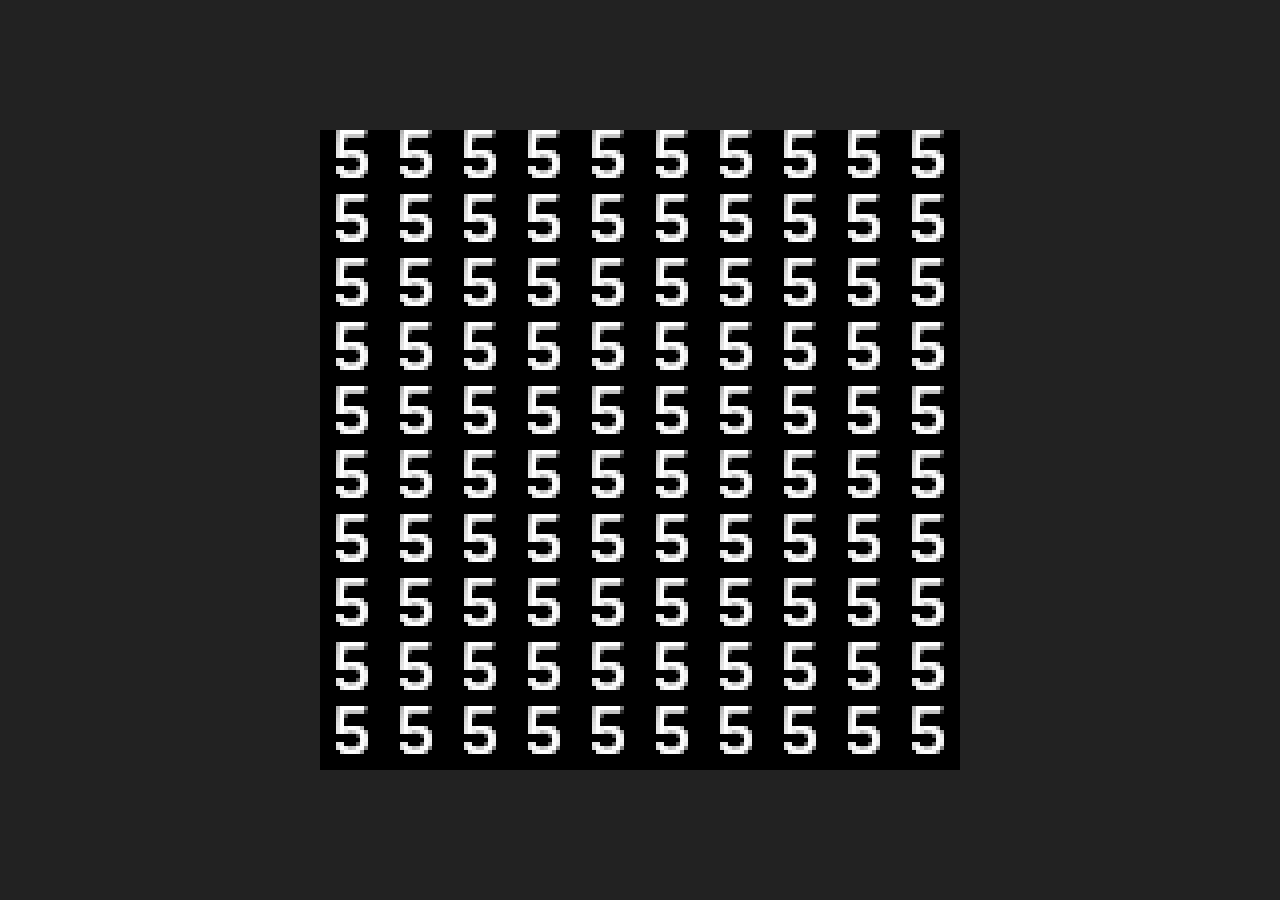
==== index.html @ c1f8517f "first commit" ====
<!DOCTYPE html>
<html lang="en">
<head>
    <meta charset="UTF-8">
    <meta name="viewport" content="width=device-width, initial-scale=1.0">
    <title>Document</title>
    <link rel="stylesheet" href="style.css">
</head>
<body>
    <canvas></canvas>
    <script src="main.js"></script>
</body>
</html>
---- style.css ----
html, body {
    margin: 0;
    padding: 0;
    display: flex;
    justify-content: center;
    align-items: center;
    height: 100svh;
    background-color: #222;
    overflow: hidden;
}

canvas {
    background-color: #006;
    width: 800px;
    height: 800px;
}
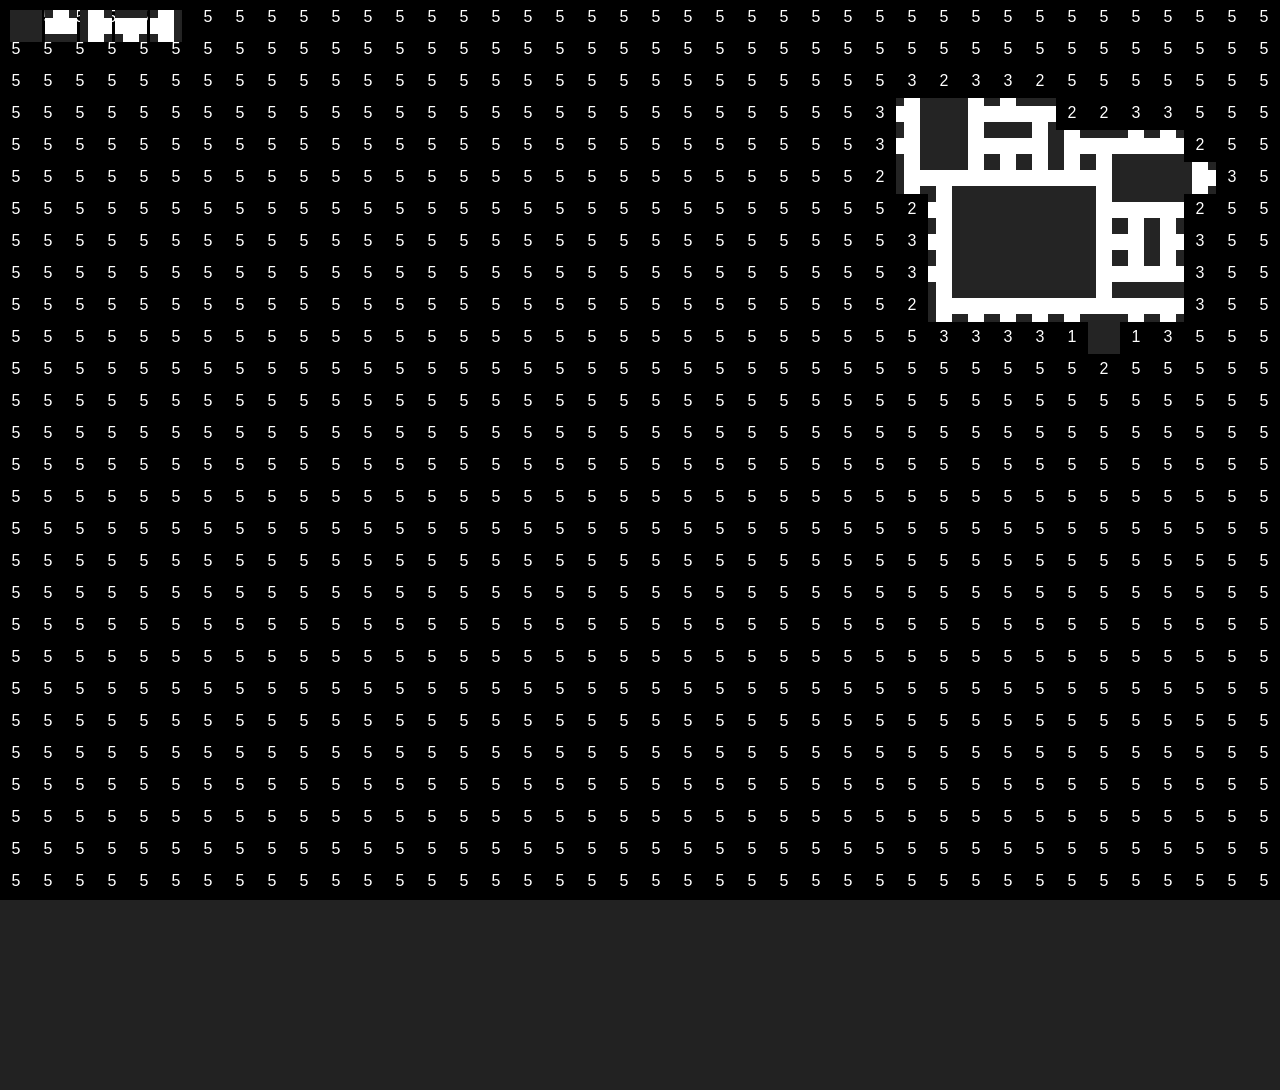
==== commit 64302cb3: "yet anther commit" ====
--- a/index.html
+++ b/index.html
@@ -8,6 +8,7 @@
 </head>
 <body>
     <canvas></canvas>
+    <script src="seedrandom.min.js"></script>
     <script src="main.js"></script>
 </body>
 </html>
--- a/style.css
+++ b/style.css
@@ -10,7 +10,7 @@
 }
 
 canvas {
-    background-color: #006;
+    background-color: #000;
     width: 800px;
     height: 800px;
 }
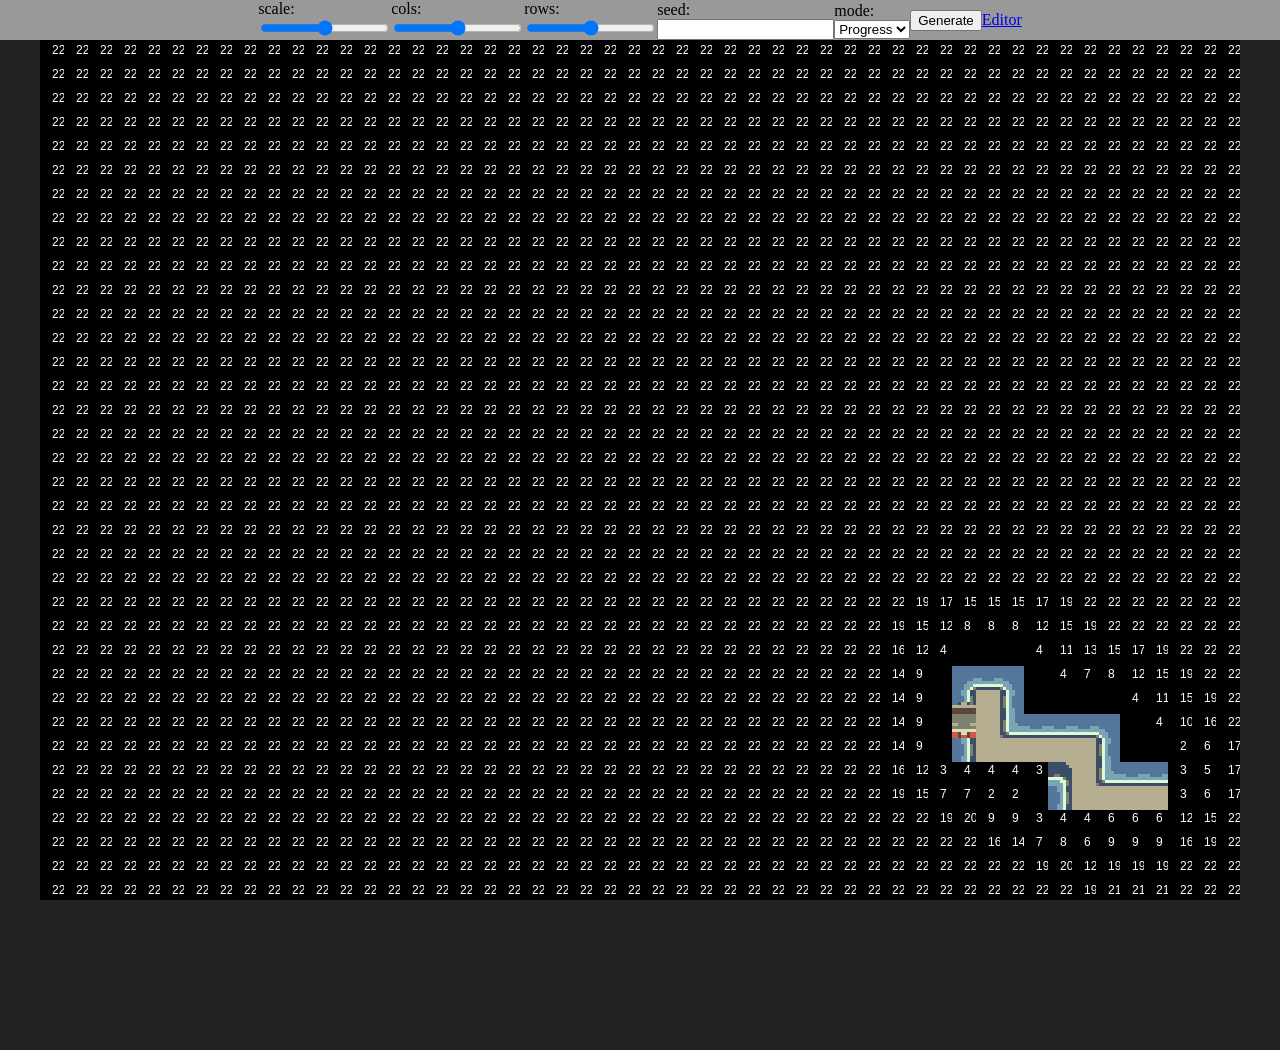
==== commit a376ebac: "yet another commit" ====
--- a/index.html
+++ b/index.html
@@ -3,12 +3,40 @@
 <head>
     <meta charset="UTF-8">
     <meta name="viewport" content="width=device-width, initial-scale=1.0">
-    <title>Document</title>
-    <link rel="stylesheet" href="style.css">
+    <title>Generator</title>
+    <link rel="stylesheet" href="index.css">
 </head>
 <body>
+    <div class="top">
+        <div>
+            <div>scale: </div><div id="scale-value"></div><div><input type="range" id="scale" name="scale" min="1" max="2" step="0.1"></div>
+        </div>
+        <div>
+            <div>cols: </div><div id="cols-value"></div><div><input type="range" id="cols" name="columns" min="20" max="50" step="5"></div>
+        </div>
+        <div>
+            <div>rows: </div><div id="rows-value"></div><div><input type="range" id="rows" name="rows" min="20" max="50" step="5"></div>
+        </div>
+        <div>
+            <div>seed: </div><div id="seed-value"></div><div><input type="text" id="seed" name="seed"></div>
+        </div>
+        <div>
+            <div>mode: </div><div id="seed-value"></div><div>
+                <select name="render-mode" id="render-mode">
+                    <option value="progress" selected>Progress</option>
+                    <option value="full">Full</option>
+                </select>
+            </div>
+        </div>
+        <div>
+            <div><button id="generate">Generate</button></div>
+        </div>
+        <div>
+            <div><a href="editor.html">Editor</a></div>
+        </div>
+    </div>
     <canvas></canvas>
     <script src="seedrandom.min.js"></script>
-    <script src="main.js"></script>
+    <script src="generator.js"></script>
 </body>
 </html>
--- a/index.css
+++ b/index.css
@@ -0,0 +1,26 @@
+html, body {
+    margin: 0;
+    padding: 0;
+    display: flex;
+    justify-content: center;
+    align-items: center;
+    height: 100svh;
+    background-color: #222;
+    overflow: hidden;
+}
+
+canvas {
+    background-color: #000;
+}
+
+.top {
+    position: fixed;
+    top: 0;
+    left: 0;
+    width: 100%;
+    background-color: #999;
+    z-index: 10;
+    display: flex;
+    justify-content: center;
+    align-items: center;
+}
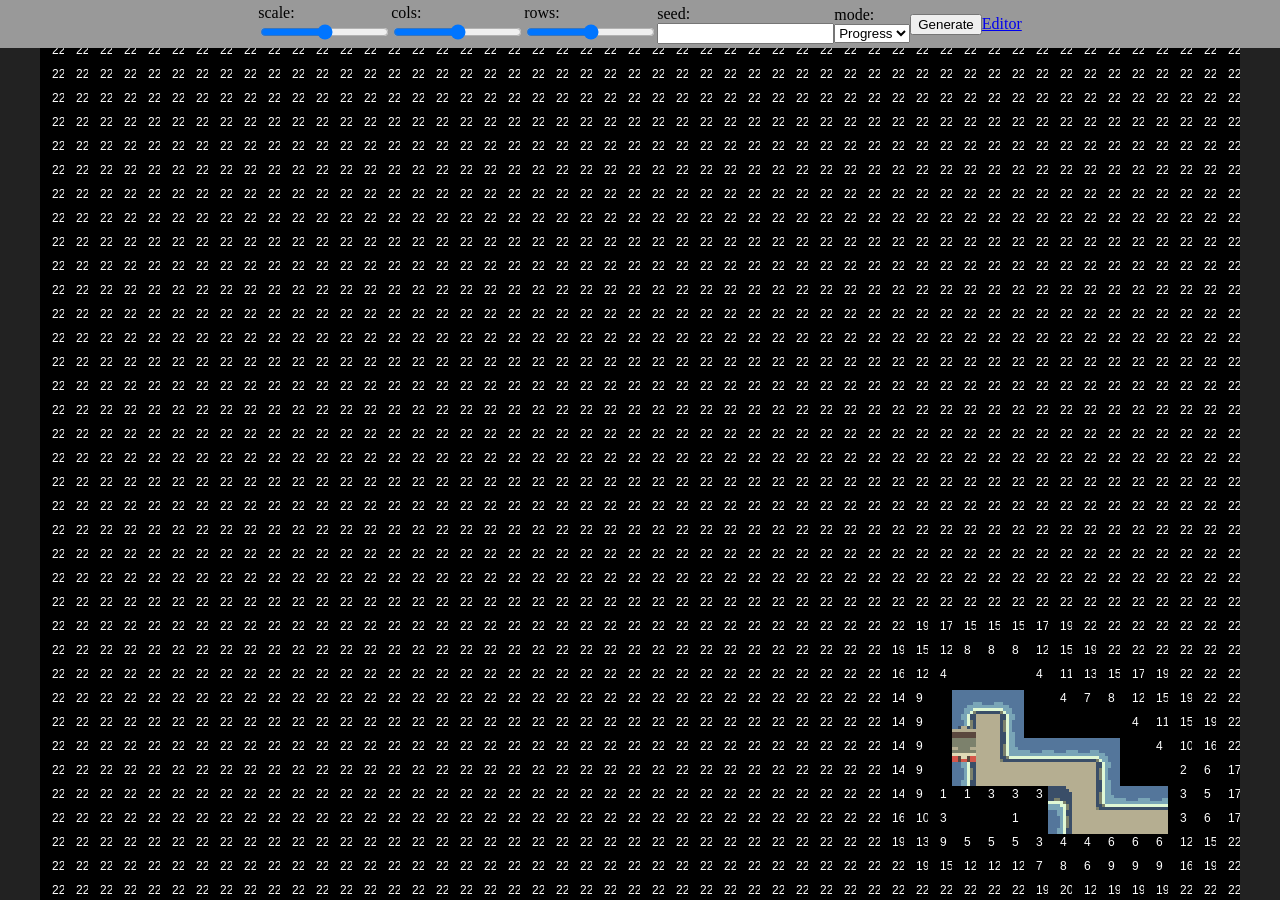
==== commit 9c6f00a2: "yet another commit" ====
--- a/index.html
+++ b/index.html
@@ -35,7 +35,11 @@
             <div><a href="editor.html">Editor</a></div>
         </div>
     </div>
-    <canvas></canvas>
+
+    <div class="generator-content">
+        <canvas></canvas>
+    </div>
+
     <script src="seedrandom.min.js"></script>
     <script src="generator.js"></script>
 </body>
--- a/index.css
+++ b/index.css
@@ -1,9 +1,20 @@
-html, body {
+html {
+    margin: 0;
+    padding: 0;
+    width: 100svw;
+    height: 100svh;
+    background-color: #222;
+    overflow: hidden;
+}
+
+body {
     margin: 0;
     padding: 0;
     display: flex;
-    justify-content: center;
-    align-items: center;
+    flex-direction: column;
+    justify-content: flex-start;
+    align-items: stretch;
+    width: 100svw;
     height: 100svh;
     background-color: #222;
     overflow: hidden;
@@ -11,16 +22,101 @@
 
 canvas {
     background-color: #000;
+    width: 100px;
 }
 
 .top {
-    position: fixed;
-    top: 0;
-    left: 0;
+    position: static;
+    flex: 0 0 48px;
+    height: 48px;
     width: 100%;
     background-color: #999;
-    z-index: 10;
     display: flex;
     justify-content: center;
     align-items: center;
+}
+
+.editor-content {
+    flex: 1 1 auto;
+    display: flex;
+    flex-direction: row;
+    min-height: 0;
+    width: 100%;
+}
+
+.editor-content .pane {
+    overflow: auto;
+}
+
+.editor-content .pane-left {
+    flex: 0 0 50%;
+    display: flex;
+    justify-content: center;
+    align-items: center;
+}
+
+.editor-content .pane-right {
+    flex: 1 1 auto;
+    background-color: #333;
+}
+
+.editor-content .gutter {
+    flex: 0 0 6px;
+    cursor: col-resize;
+    background-color: #555;
+}
+
+.editor-content .pane-right > div {
+    padding: 10px;
+    display: flex;
+    gap: 10px;
+}
+
+.grid {
+    display: grid;
+    grid-template-columns: repeat(3, auto);
+    grid-template-rows: repeat(3, auto);
+    grid-template-areas:
+        ".    n     ."
+        "w    thumb e"
+        ".    s     .";
+    justify-items: center;
+    align-items: center;
+    gap: 2px;
+}
+
+.grid .thumb  { grid-area: thumb; }
+/* --thumb-w & --thumb-w set in js */
+.grid .dir-n, .grid .dir-s { box-sizing: border-box; width: var(--thumb-w); height: calc(var(--thumb-w) / 2); min-height: 0; }
+.grid .dir-e, .grid .dir-w { box-sizing: border-box; height: var(--thumb-h); width: calc(var(--thumb-h) / 2); min-width: 0; }
+.grid .dir-n  { grid-area: n; }
+.grid .dir-e  { grid-area: e; }
+.grid .dir-s  { grid-area: s; }
+.grid .dir-w  { grid-area: w; }
+
+.grid button.active {
+    background-color: #4a90d9;
+    color: #fff;
+}
+
+.side-content {
+    display: flex;
+    flex-wrap: wrap;
+    gap: 2px;
+}
+
+.tile-thumb {
+    background-repeat: no-repeat;
+    image-rendering: pixelated;
+    background-color: #222;
+}
+
+.generator-content {
+    flex: 1 1 auto;
+    display: flex;
+    justify-content: center;
+    align-items: center;
+    min-height: 0;
+    width: 100%;
+    overflow: auto;
 }
